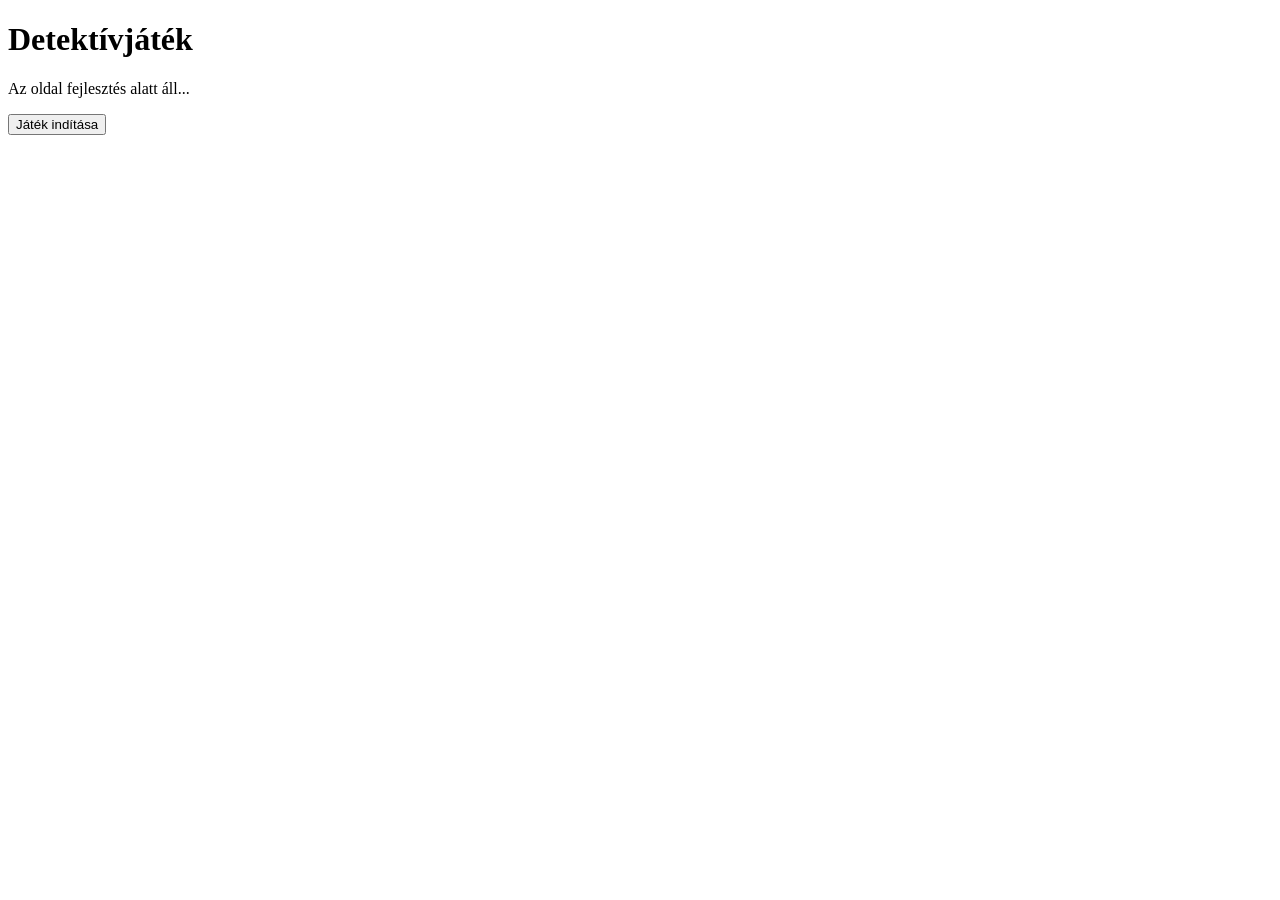
==== index.html @ 4278449c "Add initial HTML structure for detective game" ====
<!DOCTYPE html>
<html lang="hu">
<head>
    <meta charset="UTF-8">
    <meta name="viewport" content="width=device-width, initial-scale=1.0">
    <title>Detektívjáték</title>
</head>

<body>

    <h1>Detektívjáték</h1>

    <p>Az oldal fejlesztés alatt áll...</p>

    <button id="startButton">Játék indítása</button>

    <script>
        document.getElementById("startButton").addEventListener("click", function () {
            alert("A nyomozás elkezdődött!");
        });
    </script>

</body>
</html>
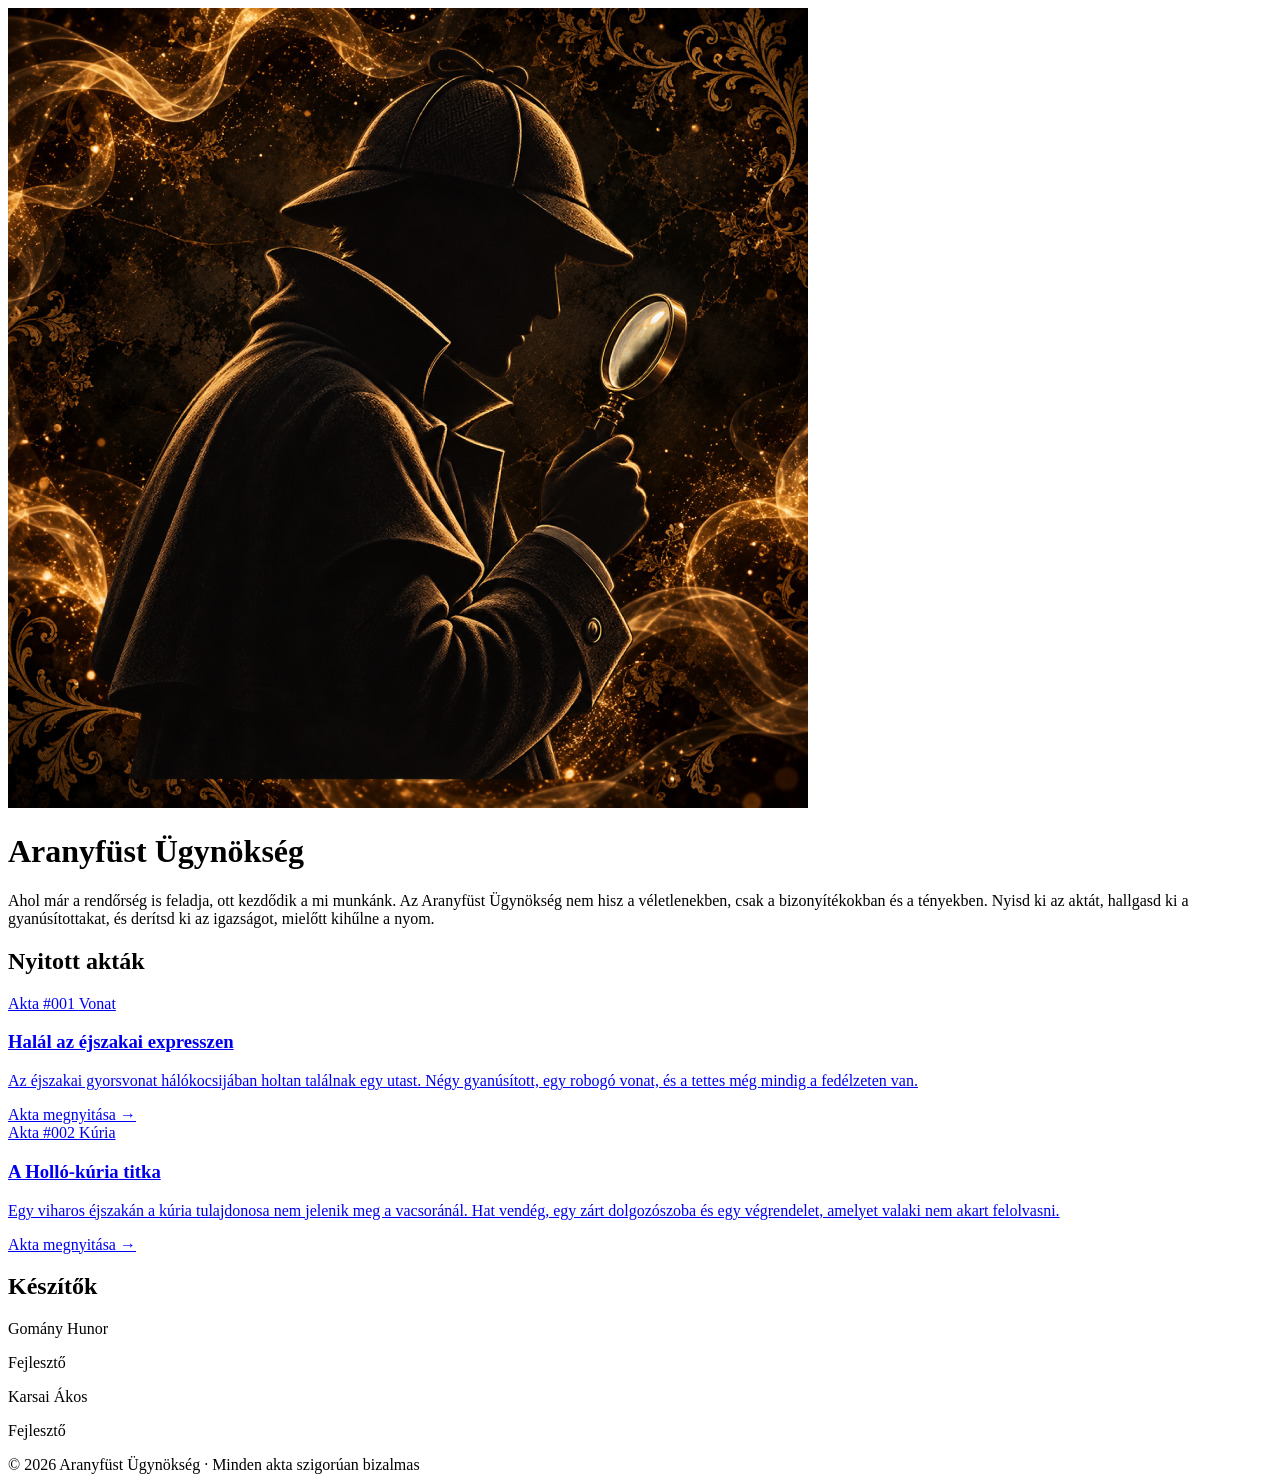
==== commit d0a8a48d: "Projekt átrendezése mappákba" ====
--- a/index.html
+++ b/index.html
@@ -1,24 +1,85 @@
 <!DOCTYPE html>
 <html lang="hu">
+
 <head>
     <meta charset="UTF-8">
     <meta name="viewport" content="width=device-width, initial-scale=1.0">
-    <title>Detektívjáték</title>
+    <title>Aranyfüst Ügynökség - Főmenü</title>
+    <link rel="stylesheet" href="style.css">
 </head>
 
 <body>
 
-    <h1>Detektívjáték</h1>
+    <main class="container">
 
-    <p>Az oldal fejlesztés alatt áll...</p>
+        <header class="site-header paper">
+            <div class="logo">
+                <img src="Logo.jpg" alt="Logo" title="Logo">
+            </div>
 
-    <button id="startButton">Játék indítása</button>
+            <div class="site-header-text">
+                <h1 class="agency-name">Aranyfüst <span>Ügynökség</span></h1>
 
-    <script>
-        document.getElementById("startButton").addEventListener("click", function () {
-            alert("A nyomozás elkezdődött!");
-        });
-    </script>
+                <p class="site-header-desc">
+                    Ahol már a rendőrség is feladja, ott kezdődik a mi munkánk. Az Aranyfüst Ügynökség nem hisz a
+                    véletlenekben, csak a bizonyítékokban és a tényekben. Nyisd ki az aktát, hallgasd ki a
+                    gyanúsítottakat, és derítsd
+                    ki az igazságot, mielőtt kihűlne a nyom.
+                </p>
+            </div>
+        </header>
 
+        <h2 class="section-title">Nyitott akták</h2>
+
+        <section class="cases">
+
+            <a href="ugy1.html" class="case-card paper">
+                <div class="case-card-head">
+                    <span class="case-card-num">Akta #001</span>
+                    <span class="stamp">Vonat</span>
+                </div>
+                <h3 class="case-card-title">Halál az éjszakai expresszen</h3>
+                <p class="case-card-desc">Az éjszakai gyorsvonat hálókocsijában holtan találnak egy utast. Négy
+                    gyanúsított, egy robogó vonat, és a tettes még mindig a fedélzeten van.</p>
+                <span class="case-card-cta">Akta megnyitása →</span>
+            </a>
+
+            <a href="ugy2.html" class="case-card paper is-locked" id="case-2">
+                <div class="case-card-head">
+                    <span class="case-card-num">Akta #002</span>
+                    <span class="stamp">Kúria</span>
+                </div>
+                <h3 class="case-card-title">A Holló-kúria titka</h3>
+                <p class="case-card-desc">Egy viharos éjszakán a kúria tulajdonosa nem jelenik meg a vacsoránál. Hat
+                    vendég, egy zárt dolgozószoba és egy végrendelet, amelyet valaki nem akart felolvasni.</p>
+                <span class="case-card-cta">Akta megnyitása →</span>
+            </a>
+
+        </section>
+
+        <h2 class="section-title">Készítők</h2>
+
+        <section class="creators">
+            <div class="creator-card paper">
+                <div class="creator-card-photo"></div>
+                <p class="creator-card-name">Gomány Hunor</p>
+                <p class="creator-card-role">Fejlesztő</p>
+            </div>
+
+            <div class="creator-card paper">
+                <div class="creator-card-photo"></div>
+                <p class="creator-card-name">Karsai Ákos</p>
+                <p class="creator-card-role">Fejlesztő</p>
+            </div>
+        </section>
+
+    </main>
+
+    <footer class="site-footer">
+        © 2026 Aranyfüst Ügynökség · Minden akta szigorúan bizalmas
+    </footer>
+
+<script src="fooldal.js"></script>
 </body>
+
 </html>
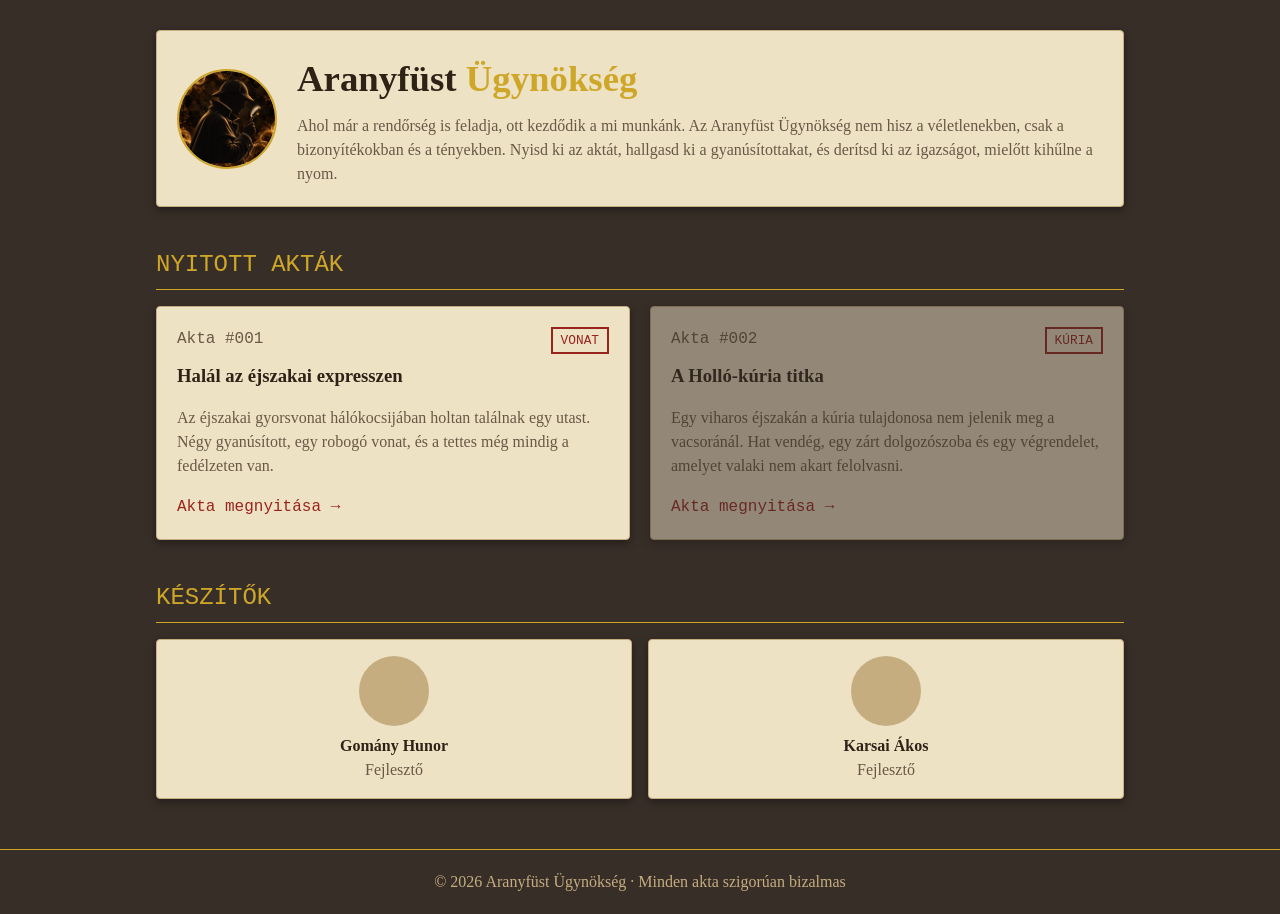
==== commit fd2fd92d: "Oldal összekötések javítása" ====
--- a/index.html
+++ b/index.html
@@ -5,7 +5,7 @@
     <meta charset="UTF-8">
     <meta name="viewport" content="width=device-width, initial-scale=1.0">
     <title>Aranyfüst Ügynökség - Főmenü</title>
-    <link rel="stylesheet" href="style.css">
+    <link rel="stylesheet" href="css/style.css">
 </head>
 
 <body>
@@ -79,7 +79,7 @@
         © 2026 Aranyfüst Ügynökség · Minden akta szigorúan bizalmas
     </footer>
 
-<script src="fooldal.js"></script>
+<script src="js/fooldal.js"></script>
 </body>
 
 </html>
--- a/css/style.css
+++ b/css/style.css
@@ -0,0 +1,530 @@
+/* MINDEGYIK OLDALRA  */
+
+:root {
+    --hatter: #382e28;      /* oldal háttere */
+    --papir: #eee2c5;       /* kártyák színe */
+    --szegely: #c5ad7f;     /* kártyák széle */
+    --tinta: #2e2216;       /* szöveg */
+    --halvany: #695846;     /* halványabb szöveg */
+    --arany: #cea729;       /* kiemelés */
+    --piros: #99241e;       /* pecsét */
+}
+
+* {
+    box-sizing: border-box;
+}
+
+body {
+    margin: 0;
+    background: var(--hatter);
+    color: var(--tinta);
+    font-family: Georgia, 'Times New Roman', Times, serif;
+    line-height: 1.5;
+}
+
+[hidden] {
+    display: none !important;
+}
+
+h1, h2, h3 {
+    margin: 0 0 8px;
+}
+
+.container {
+    max-width: 1000px;
+    margin: 0 auto;
+    padding: 0 16px;
+}
+
+.paper {
+    background: var(--papir);
+    border: 1px solid var(--szegely);
+    border-radius: 4px;
+    box-shadow: 0 3px 8px rgba(0, 0, 0, 0.4);
+}
+
+.section-title {
+    margin: 40px 0 16px;
+    color: var(--arany);
+    font-family: 'Courier New', Courier, monospace;
+    font-weight: normal;
+    text-transform: uppercase;
+    padding-bottom: 6px;
+    border-bottom: 1px solid var(--arany);
+}
+
+.site-header {
+    margin-top: 30px;
+    padding: 20px;
+    display: flex;
+    align-items: center;
+    gap: 20px;
+}
+
+.logo {
+    width: 100px;
+    height: 100px;
+    flex-shrink: 0;
+    border: 2px solid var(--arany);
+    border-radius: 50px;
+    display: flex;
+    align-items: center;
+    justify-content: center;
+    overflow: hidden;
+}
+
+.logo img {
+    width: 100%;
+    height: 100%;
+    object-fit: cover;
+}
+
+.agency-name {
+    font-size: 2.3rem;
+}
+
+.agency-name span {
+    color: var(--arany);
+}
+
+.site-header-desc {
+    margin: 0;
+    color: var(--halvany);
+}
+
+.case-label {
+    margin: 0;
+    color: var(--piros);
+    font-family: 'Courier New', Courier, monospace;
+}
+
+.stamp {
+    display: inline-block;
+    padding: 2px 8px;
+    color: var(--piros);
+    border: 2px solid var(--piros);
+    font-family: 'Courier New', Courier, monospace;
+    text-transform: uppercase;
+    font-size: 0.8rem;
+}
+
+.site-footer {
+    margin-top: 50px;
+    padding: 20px;
+    text-align: center;
+    color: var(--szegely);
+    border-top: 1px solid var(--arany);
+}
+
+/*   CSAK A FŐOLDALRA (index.html)  */
+
+.cases {
+    display: grid;
+    grid-template-columns: 1fr 1fr;
+    gap: 20px;
+}
+
+.case-card {
+    display: block;
+    padding: 20px;
+    color: var(--tinta);
+    text-decoration: none;
+    transition: background 0.2s ease;
+}
+
+.case-card:hover {
+    background: #fdf3de;
+}
+
+.case-card-head {
+    display: flex;
+    justify-content: space-between;
+    margin-bottom: 8px;
+}
+
+.case-card-num {
+    color: var(--halvany);
+    font-family: 'Courier New', Courier, monospace;
+}
+
+.case-card-desc {
+    color: var(--halvany);
+}
+
+.case-card-cta {
+  color: var(--piros);
+  font-family: 'Courier New', Courier, monospace;
+}
+
+.case-card.is-locked {
+  opacity: 0.5;
+  pointer-events: none;
+}
+
+.creators {
+  display: grid;
+  gap: 16px;
+  grid-template-columns: repeat(2, 1fr);
+}
+
+.creator-card {
+  padding: 16px;
+  text-align: center;
+}
+
+.creator-card-photo {
+  width: 70px;
+  background: var(--szegely);
+  height: 70px;
+  margin: 0 auto 8px;
+  border-radius: 50%;
+}
+
+.creator-card-name {
+    margin: 0;
+    font-weight: bold;
+}
+
+.creator-card-role {
+    margin: 0;
+    color: var(--halvany);
+}
+
+/* CSAK AZ ÜGYOLDALAKRA (ugy1, ugy2) */
+
+.theme-train {
+    --hatter: #282e33;
+}
+
+.theme-mansion {
+    --hatter: #3b2621;
+}
+
+.facts {
+  display: grid;
+  grid-template-columns: repeat(3, 1fr);
+  gap: 14px;
+}
+
+.fact-card {
+  padding: 12px 16px;
+  border-left: 5px solid var(--arany);
+}
+
+.fact-card-label {
+  margin: 0;
+  color: var(--halvany);
+  font-size: 0.8rem;
+  text-transform: uppercase;
+}
+
+.fact-card-value {
+  margin: 0;
+  font-size: 1.1rem;
+  font-weight: bold;
+}
+
+.suspects {
+  display: grid;
+  grid-template-columns: repeat(3, 1fr);
+  gap: 20px;
+}
+
+.suspect-card {
+  padding: 10px 10px 14px;
+  background: #ffffff;
+  border: 1px solid #ccc;
+  box-shadow: 0 3px 8px rgba(0, 0, 0, 0.4);
+  text-align: center;
+}
+
+.suspect-card-name {
+  margin: 0;
+  font-family: 'Courier New', Courier, monospace;
+}
+
+.suspect-card-role {
+  margin: 0;
+  color: var(--halvany);
+  font-style: italic;
+}
+
+.btn {
+  display: inline-block;
+  padding: 10px 18px;
+  border: 2px solid var(--arany);
+  border-radius: 4px;
+  background: none;
+  color: var(--arany);
+  font-family: 'Courier New', Courier, monospace;
+  font-size: 1rem;
+  text-decoration: none;
+  cursor: pointer;
+}
+
+.btn:hover {
+  background: var(--arany);
+  color: var(--tinta);
+}
+
+.btn--primary {
+  background: var(--arany);
+  color: var(--tinta);
+}
+
+.btn--ink {
+  border-color: var(--tinta);
+  color: var(--tinta);
+}
+
+.btn--ink:hover {
+  background: var(--tinta);
+  color: var(--papir);
+}
+
+.btn:disabled {
+  opacity: 0.4;
+  cursor: not-allowed;
+}
+
+.case-actions {
+  display: flex;
+  justify-content: space-between;
+  margin-top: 40px;
+}
+
+.game-hud {
+  position: fixed;
+  top: 10px;
+  right: 10px;
+  display: flex;
+  gap: 10px;
+  align-items: center;
+  z-index: 100;
+}
+
+.timer {
+  padding: 6px 14px;
+  background: var(--tinta);
+  color: var(--papir);
+  border: 2px solid var(--arany);
+  border-radius: 4px;
+  font-family: 'Courier New', Courier, monospace;
+  font-size: 1.5rem;
+  text-align: center;
+}
+
+.timer-phase {
+  display: block;
+  font-size: 0.7rem;
+  color: var(--arany);
+}
+
+.timer.is-danger {
+    color: #ff6b5b;
+    border-color: #ff6b5b;
+}
+
+.game {
+    margin-top: 40px;
+}
+
+.game-phase {
+  padding: 20px;
+  margin-bottom: 20px;
+}
+
+.game-phase-title {
+  border-bottom: 2px dashed var(--szegely);
+  padding-bottom: 6px;
+}
+
+.game-phase-hint {
+  color: var(--halvany);
+  font-style: italic;
+}
+
+.interrogation {
+  display: flex;
+  gap: 20px;
+}
+
+.suspect-picker {
+  list-style: none;
+  margin: 0;
+  padding: 0;
+  width: 200px;
+}
+
+.suspect-picker button {
+  width: 100%;
+  margin-bottom: 6px;
+  padding: 8px;
+  background: #fff8e8;
+  border: 1px solid var(--szegely);
+  font-family: 'Courier New', Courier, monospace;
+  text-align: left;
+  cursor: pointer;
+}
+
+.suspect-picker button.is-active {
+    border-left: 4px solid var(--piros);
+}
+
+.transcript {
+  flex: 1;
+  min-height: 300px;
+  padding: 16px;
+  background: #fffaf0;
+  border: 1px solid var(--szegely);
+  font-family: 'Courier New', Courier, monospace;
+}
+
+.transcript-speaker {
+  color: var(--piros);
+  font-weight: bold;
+}
+
+.evidence-list {
+  list-style: none;
+  margin: 0;
+  padding: 0;
+}
+
+.evidence-item {
+  display: flex;
+  justify-content: space-between;
+  align-items: center;
+  gap: 16px;
+  padding: 10px;
+  margin-bottom: 8px;
+  border: 1px dashed var(--szegely);
+}
+
+.evidence-item-name {
+    margin: 0;
+    font-weight: bold;
+}
+
+.evidence-item-desc {
+    margin: 0;
+    color: var(--halvany);
+    font-size: 0.9rem;
+}
+
+.evidence-item select {
+  padding: 6px;
+  font-family: Georgia, serif;
+}
+
+.verdict-question {
+  border: none;
+  padding: 0;
+  margin-bottom: 16px;
+}
+
+.verdict-question legend {
+  font-weight: bold;
+  margin-bottom: 6px;
+}
+
+.verdict-option {
+  display: block;
+  padding: 4px 0;
+  cursor: pointer;
+}
+
+.phase-actions {
+  display: flex;
+  justify-content: flex-end;
+  gap: 10px;
+  margin-top: 16px;
+}
+
+.result {
+    text-align: center;
+}
+
+.result-score {
+  font-size: 4rem;
+  font-weight: bold;
+  margin: 10px 0;
+}
+
+.result.is-pass .result-stamp {
+    color: green;
+    border-color: green;
+}
+
+.board-modal {
+  width: 90%;
+  max-width: 900px;
+  padding: 0;
+  border: none;
+  background: none;
+}
+
+.board-modal::backdrop {
+    background: rgba(0, 0, 0, 0.7);
+}
+
+.board {
+  padding: 20px;
+  background: #8a6a45;
+  border: 8px solid #4a3523;
+}
+
+.board-head {
+  display: flex;
+  justify-content: space-between;
+  align-items: center;
+  color: var(--papir);
+  margin-bottom: 16px;
+}
+
+.board-grid {
+  display: grid;
+  grid-template-columns: repeat(3, 1fr);
+  gap: 16px;
+}
+
+.board-note {
+  padding: 12px;
+  background: #fff7c9;
+  font-family: 'Courier New', Courier, monospace;
+}
+
+/* TELEFONOS NÉZET */
+
+@media (max-width: 700px) {
+  .site-header {
+      flex-direction: column;
+      text-align: center;
+  }
+
+  .cases,
+  .creators,
+  .facts,
+  .suspects,
+  .board-grid {
+      grid-template-columns: 1fr;
+  }
+
+  .interrogation {
+      flex-direction: column;
+  }
+
+  .suspect-picker {
+      width: 100%;
+  }
+
+  .evidence-item {
+      flex-direction: column;
+      align-items: stretch;
+  }
+
+  .case-actions {
+      flex-direction: column;
+      gap: 10px;
+  }
+}
